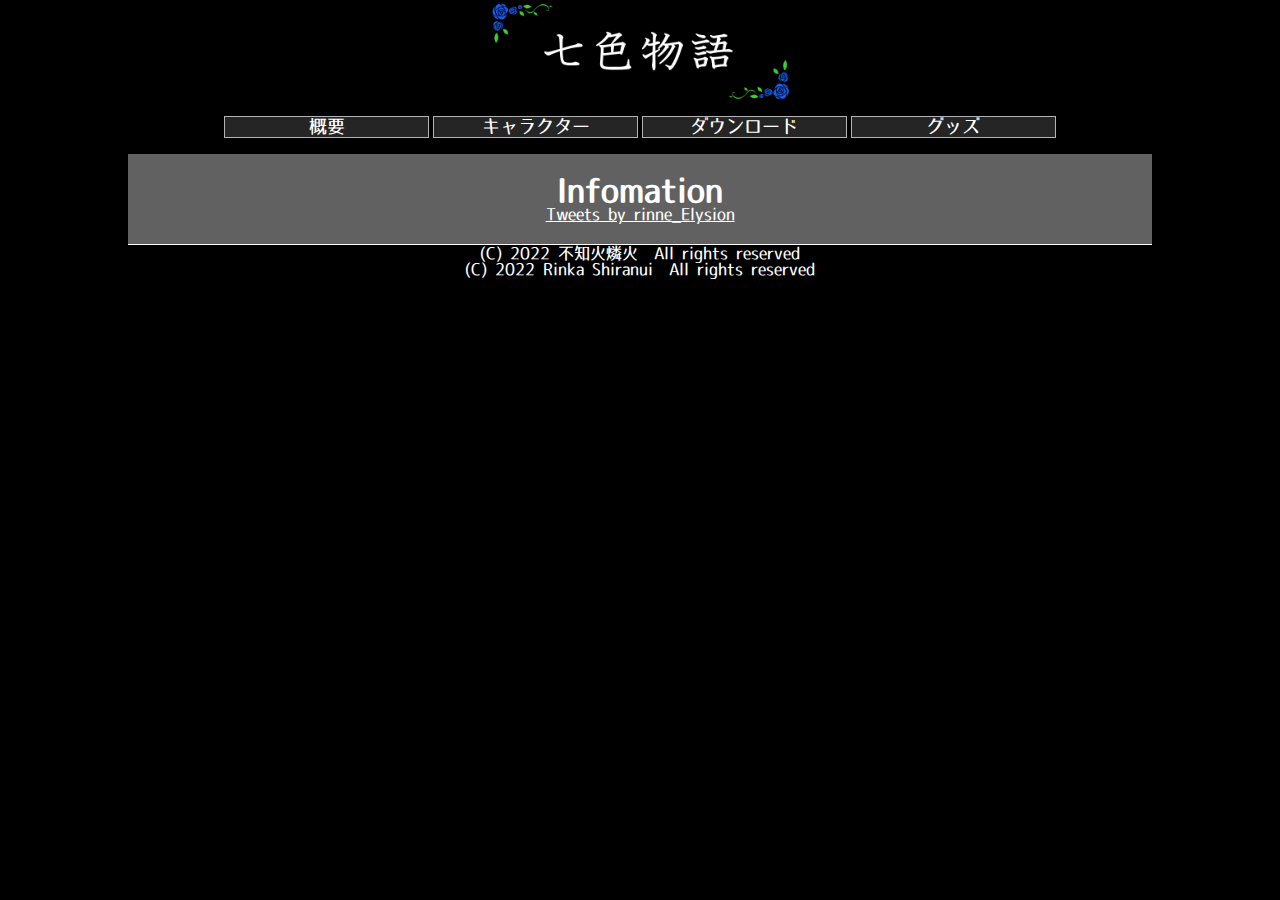
==== docs/index.html @ 1eb7369d "著作権表示を増殖させました" ====
<!DOCTYPE html>
<html lang="ja">

<head>
    <meta charset="utf-8">
    <title>七色物語 | トップページ</title>
    <link rel="stylesheet" href="style.css">
    <link rel="shortcut icon" href="mainimages/icon.png">
    <meta name="viewport" content="width=device-width,initial-scale=1">
</head>

<body>
    <header>
        <a href="index.html">
            <img src="mainimages/headerimg.png" alt="七色物語" id="headerImage">
        </a>
        <div id="headerRow">
            <button type="button" onclick="location.href='about.html'" class="headerBtn">
                <p>概要</p>
            </button>

            <button type="button" onclick="location.href='character.html'" class="headerBtn">
                <p>キャラクター</p>
            </button>

            <button type="button" onclick="location.href='download.html'" class="headerBtn">
                <p>ダウンロード</p>
            </button>

            <button type="button" onclick="location.href='https://rinne-elysion.booth.pm/'" class="headerBtn">
                <p>グッズ</p>
            </button>
        </div>
    </header>

    <main>
        <div class="descriptionArea">
            <h1>Infomation</h1>

            <a class="twitter-timeline" data-height="30vh" data-width="80%"
                href="https://twitter.com/rinne_Elysion?ref_src=twsrc%5Etfw">Tweets by rinne_Elysion</a>
            <script async src="https://platform.twitter.com/widgets.js" charset="utf-8"></script>
        </div>

    </main>

    <aside>
    </aside>

    <footer>
        <p>(C) 2022 不知火燐火　All rights reserved<br>
            (C) 2022 Rinka Shiranui　All rights reserved</p>
    </footer>
</body>

</html>
---- docs/style.css ----
@charset "utf-8";
@font-face {
    font-family: "customFont";
    src: url(Fonts/Logo-Type-Gothic.otf);
}



html {
    height: auto;
    margin: 0;
    padding: 0;
    background-color: #000000;
    /*  background-image: url("Images/bgimage.png");*/
}

p, h1, h2, h3, h4, h5, h6, small, li, a {
    margin: 0;
    padding: 0;
    font-family: "customFont";
    color: #ffffff;
}

body {
    width: 80%;
    margin: 0 auto;
    background-color: #616161;
}

header {
    height: auto;
    margin: 0;
    padding-bottom: 5px;
    background-color: #000000;
    text-align: center;
    border-bottom: solid 1px #000000;
}

#headerImage {
    width: 30%;
}

#headerImage:hover {
    cursor: pointer;
}

.headerBtn {
    width: 20%;
    margin: 10px 0;
    font-size: 18px;
    border: solid 1px #b3b3b3;
    background-color: #252525;
}

.headerBtn:hover {
    cursor: pointer;
    background-color: #424242;
}

main {
    height: auto;
    text-align: center;
}

.descriptionArea {
    width: 80%;
    margin: 0 auto;
    padding: 20px;
    text-align: center;
}

.pageTitle {
    margin: 12px auto;
}

.picBtn {
    margin: 6px;
    padding: 0;
    background-color: #ffffff;
    border: solid 2px #000000;
    width: auto;
    height: auto;
    display: inline-block;
    box-sizing: border-box;
}

.picBox {
    width: 180px;
    height: 180px;
    margin: 0;
    padding: 0;
}

.picBtn:hover {
    cursor: pointer;
    background-color: #d8d8d8;
}

.innerPic {
    max-width: 100%;
    max-height: 100%;
}

.productTitle {
    color: #000000;
    border-top: solid 1px #000000;
}

#charImg {
    width: 40%;
    display: inline-block;
    /* border: solid 1px #000000;*/
}

#charDescription {
    width: 55%;
    height: 100%;
    display: inline-block;
    text-align: left;
    vertical-align: top;
    margin: auto 0;
    /*  border: solid 1px #000000;*/
}

#charDescription .pageTitle {
    border-bottom: double 4px #ffffff;
}

footer {
    height: 4%;
    margin: 0;
    text-align: center;
    background-color: #000000;
    border-top: solid 1px #ffffff;
}

@media screen and (max-width:800.1px) {
    body {
        width: 100%;
        margin: 0 auto;
        background-color: #a0a0a0;
    }
    #headerImage {
        width: 80%;
    }
    .headerBtn {
        width: 60%;
        margin: 6px 0;
        font-size: 18px;
        border: solid 1px #b3b3b3;
        background-color: #252525;
        display: inline;
    }
}
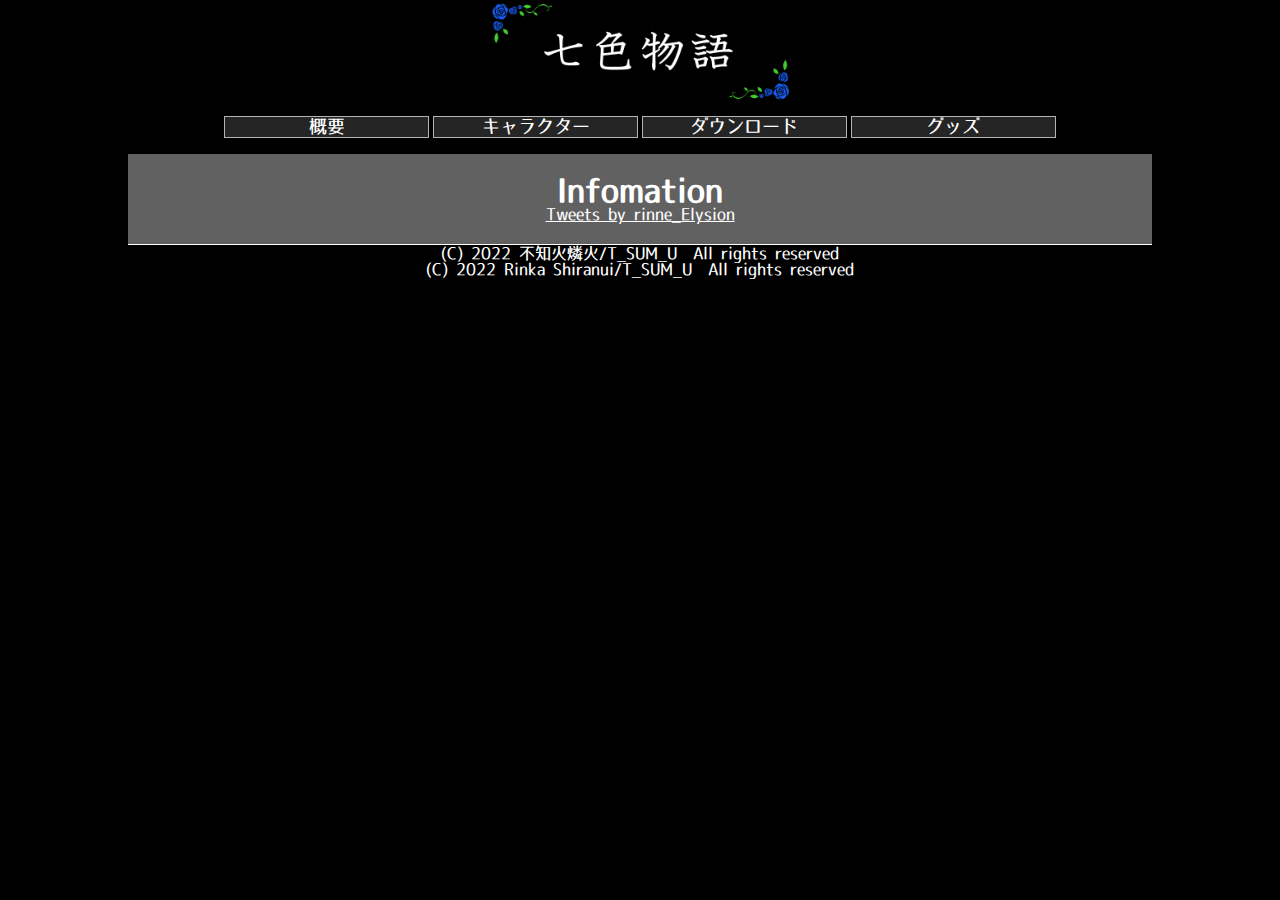
==== commit 87fab2e1: "著作権表示を連名にした" ====
--- a/docs/index.html
+++ b/docs/index.html
@@ -48,8 +48,8 @@
     </aside>
 
     <footer>
-        <p>(C) 2022 不知火燐火　All rights reserved<br>
-            (C) 2022 Rinka Shiranui　All rights reserved</p>
+        <p>(C) 2022 不知火燐火/T_SUM_U　All rights reserved<br>
+            (C) 2022 Rinka Shiranui/T_SUM_U　All rights reserved</p>
     </footer>
 </body>
 
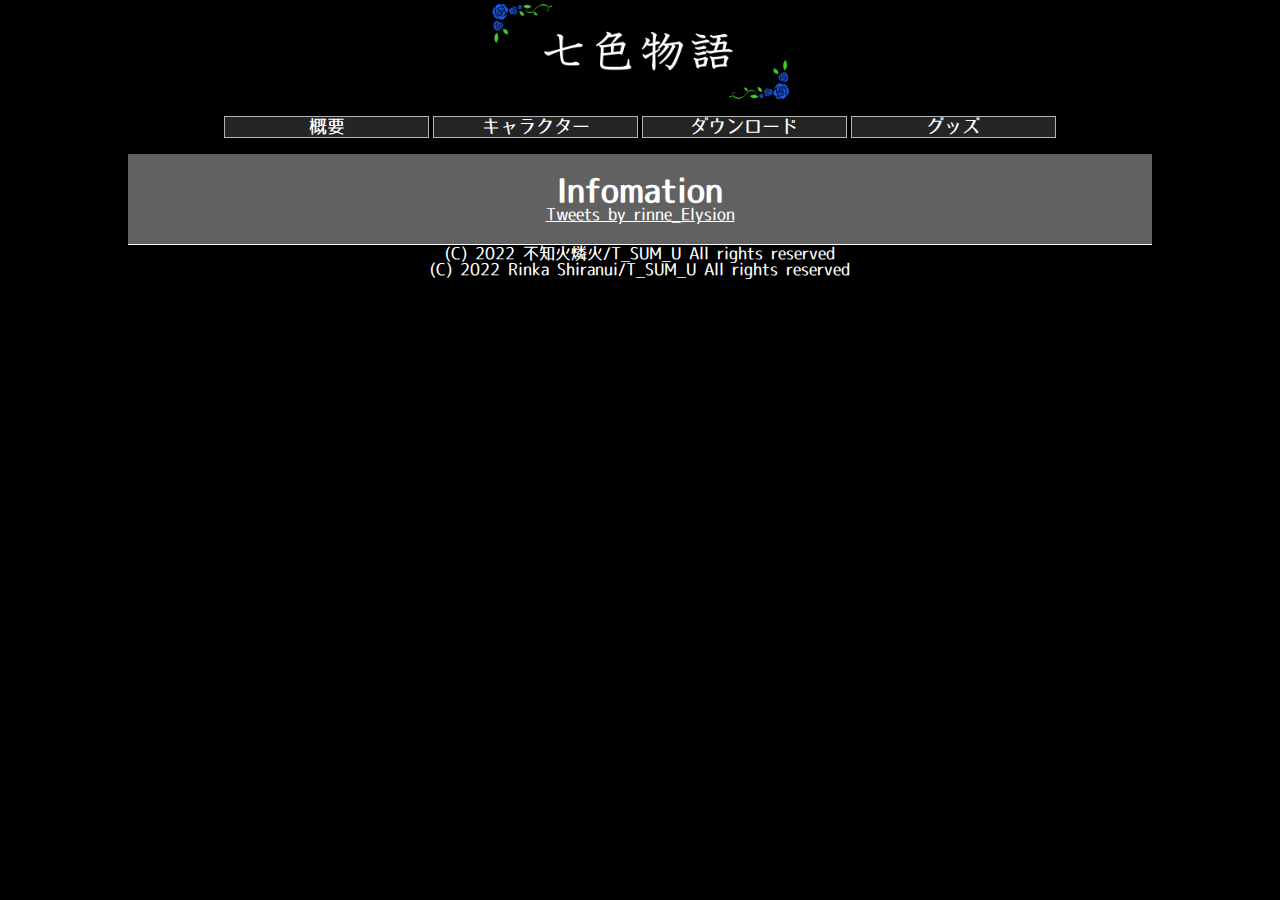
==== commit 953a88a3: "hankaku" ====
--- a/docs/index.html
+++ b/docs/index.html
@@ -48,8 +48,8 @@
     </aside>
 
     <footer>
-        <p>(C) 2022 不知火燐火/T_SUM_U　All rights reserved<br>
-            (C) 2022 Rinka Shiranui/T_SUM_U　All rights reserved</p>
+        <p>(C) 2022 不知火燐火/T_SUM_U All rights reserved<br>
+            (C) 2022 Rinka Shiranui/T_SUM_U All rights reserved</p>
     </footer>
 </body>
 
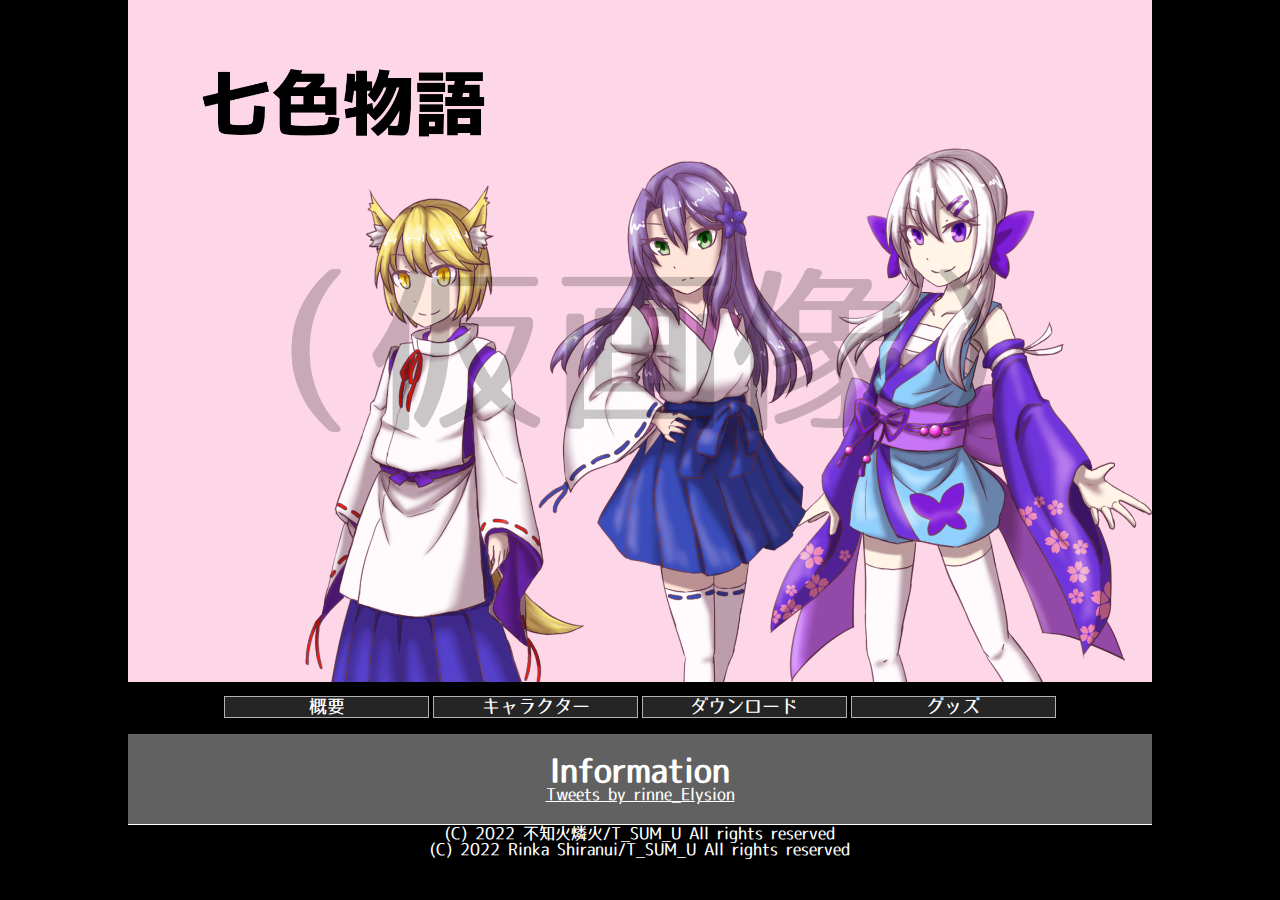
==== commit 54dbf830: "nnnn" ====
--- a/docs/index.html
+++ b/docs/index.html
@@ -11,9 +11,10 @@
 
 <body>
     <header>
-        <a href="index.html">
+        <!-- <a href="index.html">
             <img src="mainimages/headerimg.png" alt="七色物語" id="headerImage">
-        </a>
+        </a> -->
+        <img src="mainimages/topimg.png" alt="七色物語" id="topImage">
         <div id="headerRow">
             <button type="button" onclick="location.href='about.html'" class="headerBtn">
                 <p>概要</p>
@@ -35,7 +36,7 @@
 
     <main>
         <div class="descriptionArea">
-            <h1>Infomation</h1>
+            <h1>Information</h1>
 
             <a class="twitter-timeline" data-height="30vh" data-width="80%"
                 href="https://twitter.com/rinne_Elysion?ref_src=twsrc%5Etfw">Tweets by rinne_Elysion</a>
--- a/docs/style.css
+++ b/docs/style.css
@@ -3,8 +3,6 @@
     font-family: "customFont";
     src: url(Fonts/Logo-Type-Gothic.otf);
 }
-
-
 
 html {
     height: auto;
@@ -14,7 +12,16 @@
     /*  background-image: url("Images/bgimage.png");*/
 }
 
-p, h1, h2, h3, h4, h5, h6, small, li, a {
+p,
+h1,
+h2,
+h3,
+h4,
+h5,
+h6,
+small,
+li,
+a {
     margin: 0;
     padding: 0;
     font-family: "customFont";
@@ -38,6 +45,10 @@
 
 #headerImage {
     width: 30%;
+}
+
+#topImage {
+    width: 100%;
 }
 
 #headerImage:hover {
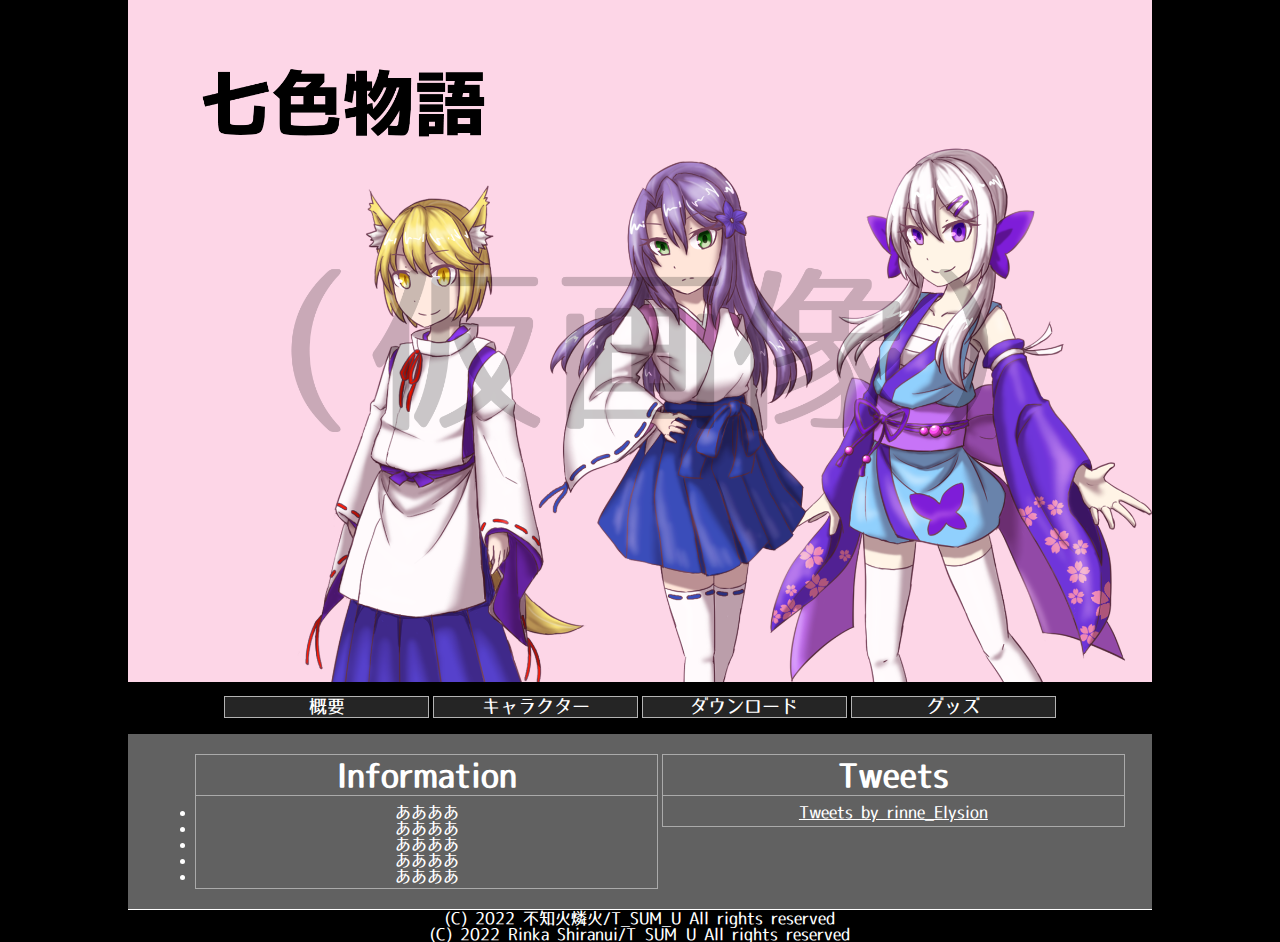
==== commit 733f06a0: "toppage" ====
--- a/docs/index.html
+++ b/docs/index.html
@@ -36,11 +36,20 @@
 
     <main>
         <div class="descriptionArea">
-            <h1>Information</h1>
+            <div class="topPageContents">
+                <h1 class="topPageContentsTitle">Information</h1>
+                <li>ああああ</li>
+                <li>ああああ</li>
+                <li>ああああ</li>
+                <li>ああああ</li>
+                <li>ああああ</li>
+            </div>
 
-            <a class="twitter-timeline" data-height="30vh" data-width="80%"
-                href="https://twitter.com/rinne_Elysion?ref_src=twsrc%5Etfw">Tweets by rinne_Elysion</a>
-            <script async src="https://platform.twitter.com/widgets.js" charset="utf-8"></script>
+            <div class="topPageContents">
+                <h1 class="topPageContentsTitle">Tweets</h1>
+                <a class="twitter-timeline" data-height="30vh" data-width="80%" href="https://twitter.com/rinne_Elysion?ref_src=twsrc%5Etfw">Tweets by rinne_Elysion</a>
+                <script async src="https://platform.twitter.com/widgets.js" charset="utf-8"></script>
+            </div>
         </div>
 
     </main>
@@ -49,8 +58,7 @@
     </aside>
 
     <footer>
-        <p>(C) 2022 不知火燐火/T_SUM_U All rights reserved<br>
-            (C) 2022 Rinka Shiranui/T_SUM_U All rights reserved</p>
+        <p>(C) 2022 不知火燐火/T_SUM_U All rights reserved<br> (C) 2022 Rinka Shiranui/T_SUM_U All rights reserved</p>
     </footer>
 </body>
 
--- a/docs/style.css
+++ b/docs/style.css
@@ -74,10 +74,24 @@
 }
 
 .descriptionArea {
-    width: 80%;
+    width: 100%;
     margin: 0 auto;
     padding: 20px;
     text-align: center;
+}
+
+.topPageContents {
+    display: inline-block;
+    width: 45%;
+    vertical-align: text-top;
+    border: solid 1px #aaaaaa;
+    padding: 4px 0;
+}
+
+.topPageContentsTitle {
+    padding-bottom: 4px;
+    margin-bottom: 8px;
+    border-bottom: solid 1px #aaaaaa;
 }
 
 .pageTitle {
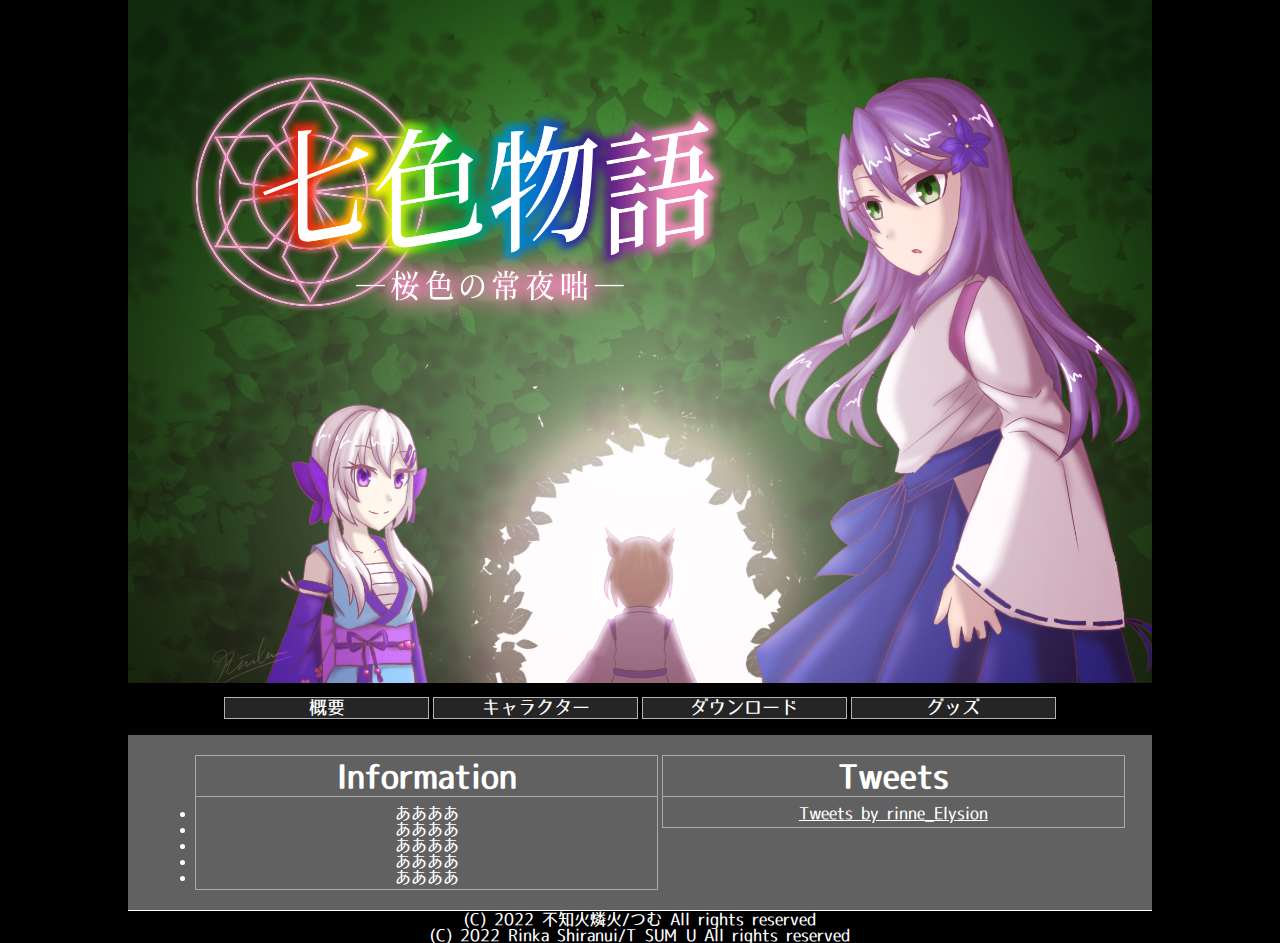
==== commit 09d3908c: "fix credit" ====
--- a/docs/index.html
+++ b/docs/index.html
@@ -58,7 +58,7 @@
     </aside>
 
     <footer>
-        <p>(C) 2022 不知火燐火/T_SUM_U All rights reserved<br> (C) 2022 Rinka Shiranui/T_SUM_U All rights reserved</p>
+        <p>(C) 2022 不知火燐火/つむ All rights reserved<br> (C) 2022 Rinka Shiranui/T_SUM_U All rights reserved</p>
     </footer>
 </body>
 
--- a/docs/style.css
+++ b/docs/style.css
@@ -47,8 +47,16 @@
     width: 30%;
 }
 
+#topImgBox {
+    width: 100%;
+    height: 100vh;
+}
+
 #topImage {
-    width: 100%;
+    width: auto;
+    height: auto;
+    max-width: 100%;
+    max-height: 100vh;
 }
 
 #headerImage:hover {
@@ -124,6 +132,36 @@
 .innerPic {
     max-width: 100%;
     max-height: 100%;
+}
+
+.downloadBox {
+    width: 60%;
+    display: inline-block;
+    text-align: left;
+    margin-top: 40px;
+}
+
+.downloadBox h2 {
+    display: inline-block;
+    vertical-align: text-top;
+}
+
+.downloadBox .thumbnail {
+    width: 30%;
+    max-height: 100%;
+    float: left;
+    margin-right: 20px;
+}
+
+.downloadBox div {
+    display: inline-block;
+    width: 20%;
+    vertical-align: text-bottom;
+}
+
+.downloadBox div img {
+    width: 100%;
+    bottom: 0;
 }
 
 .productTitle {
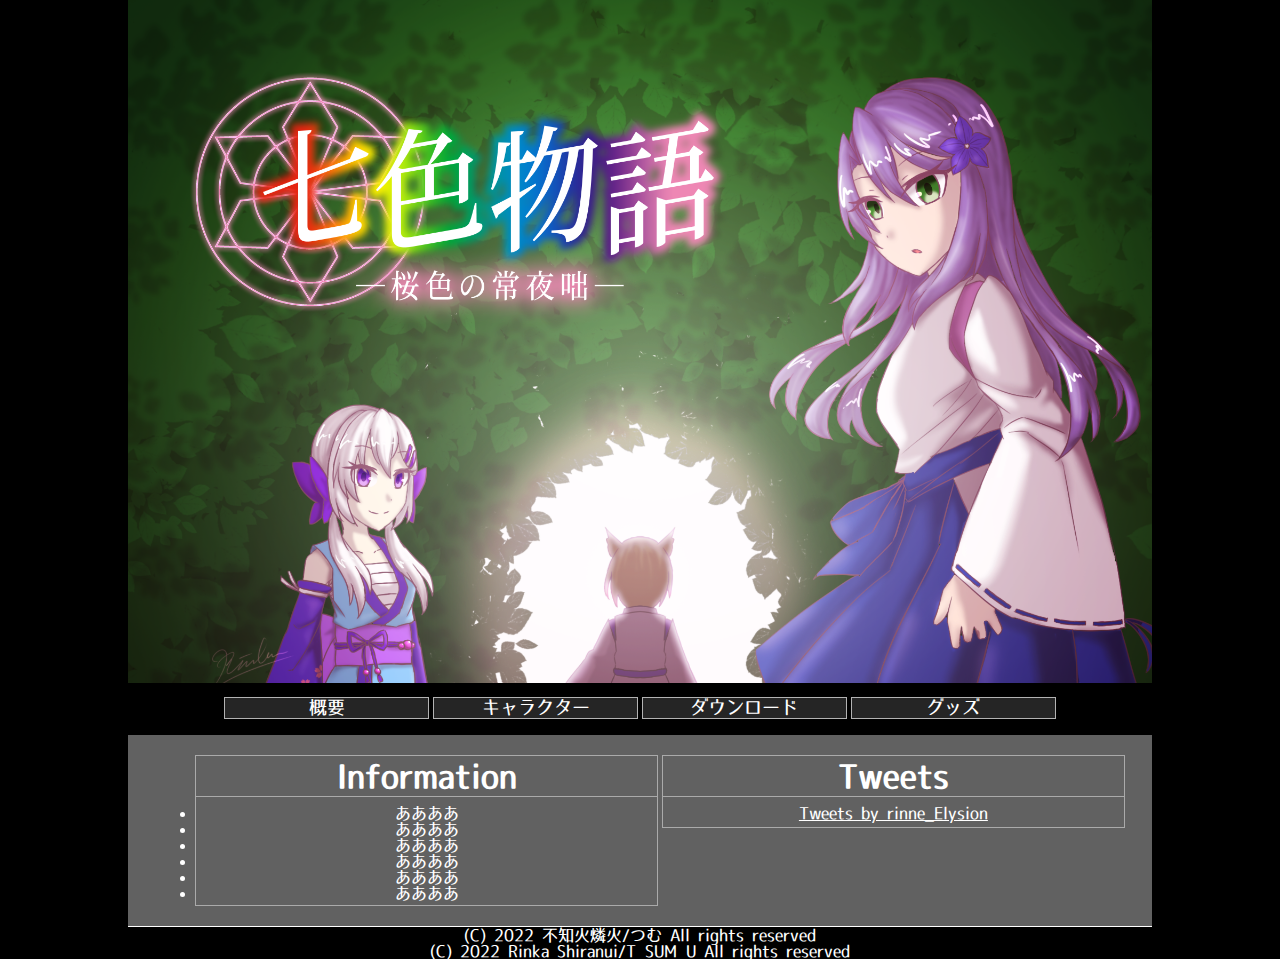
==== commit 8a3b9186: "test" ====
--- a/docs/index.html
+++ b/docs/index.html
@@ -43,6 +43,7 @@
                 <li>ああああ</li>
                 <li>ああああ</li>
                 <li>ああああ</li>
+                <li>ああああ</li>
             </div>
 
             <div class="topPageContents">
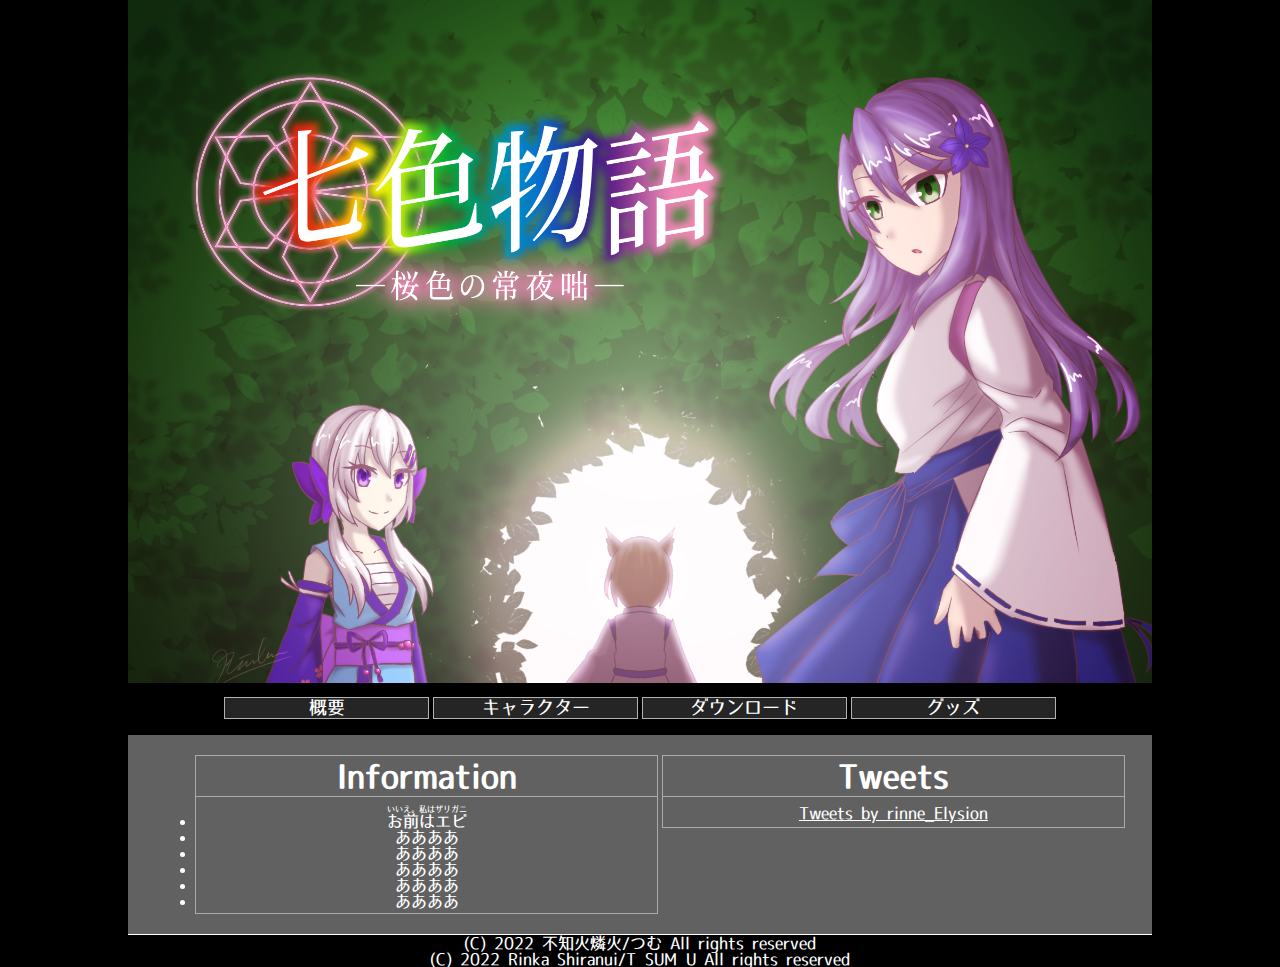
==== commit 7b350901: "character page format" ====
--- a/docs/index.html
+++ b/docs/index.html
@@ -38,7 +38,7 @@
         <div class="descriptionArea">
             <div class="topPageContents">
                 <h1 class="topPageContentsTitle">Information</h1>
-                <li>ああああ</li>
+                <li><ruby>お前はエビ<rt>いいえ。私はザリガニ</rt></ruby></li>
                 <li>ああああ</li>
                 <li>ああああ</li>
                 <li>ああああ</li>
--- a/docs/style.css
+++ b/docs/style.css
@@ -195,6 +195,75 @@
     text-align: center;
     background-color: #000000;
     border-top: solid 1px #ffffff;
+}
+
+.tabItemOfContent {
+    width: fit-content;
+}
+
+.tabItem {
+    width: calc(100%/6);
+    margin-top: 20px;
+    border-top: 2px solid #bebebe;
+}
+
+.tabItem,
+.tabItemOfContent {
+    font-weight: bold;
+    height: auto;
+    border-bottom: 2px solid #bebebe;
+    border-left: 1px solid #bebebe;
+    border-right: 1px solid #bebebe;
+    box-sizing: border-box;
+    background-color: #ebebee;
+    font-size: 150%;
+    text-align: center;
+    display: block;
+    float: left;
+    padding: 10px 0;
+    /*transition: all 0.2s ease;*/
+}
+
+.tabItemOfContent:hover,
+.tabItem:hover {
+    background-color: #bebebe;
+}
+
+input {
+    display: none;
+    margin: auto;
+}
+
+label{
+    margin: auto;
+}
+
+#inputContainer{
+    display: flex;
+    align-items: center;
+    height: fit-content;
+}
+
+.tabContent {
+    display: none;
+    clear: both;
+    margin-left: auto;
+    margin-right: auto;
+    align-self: center;
+}
+
+#rinneInput:checked~#rinne,
+#kikyoInput:checked~#kikyo,
+#kuyaInput:checked~#kuya,
+#kodamaInput:checked~#kodama,
+#yodukiInput:checked~#yoduki{
+    display: block;
+}
+
+#content input:checked+.tabItem,
+#content input:checked+.tabItemOfContent {
+    background-color: #ffffff;
+    border-bottom: 2px solid #ffffff;
 }
 
 @media screen and (max-width:800.1px) {
